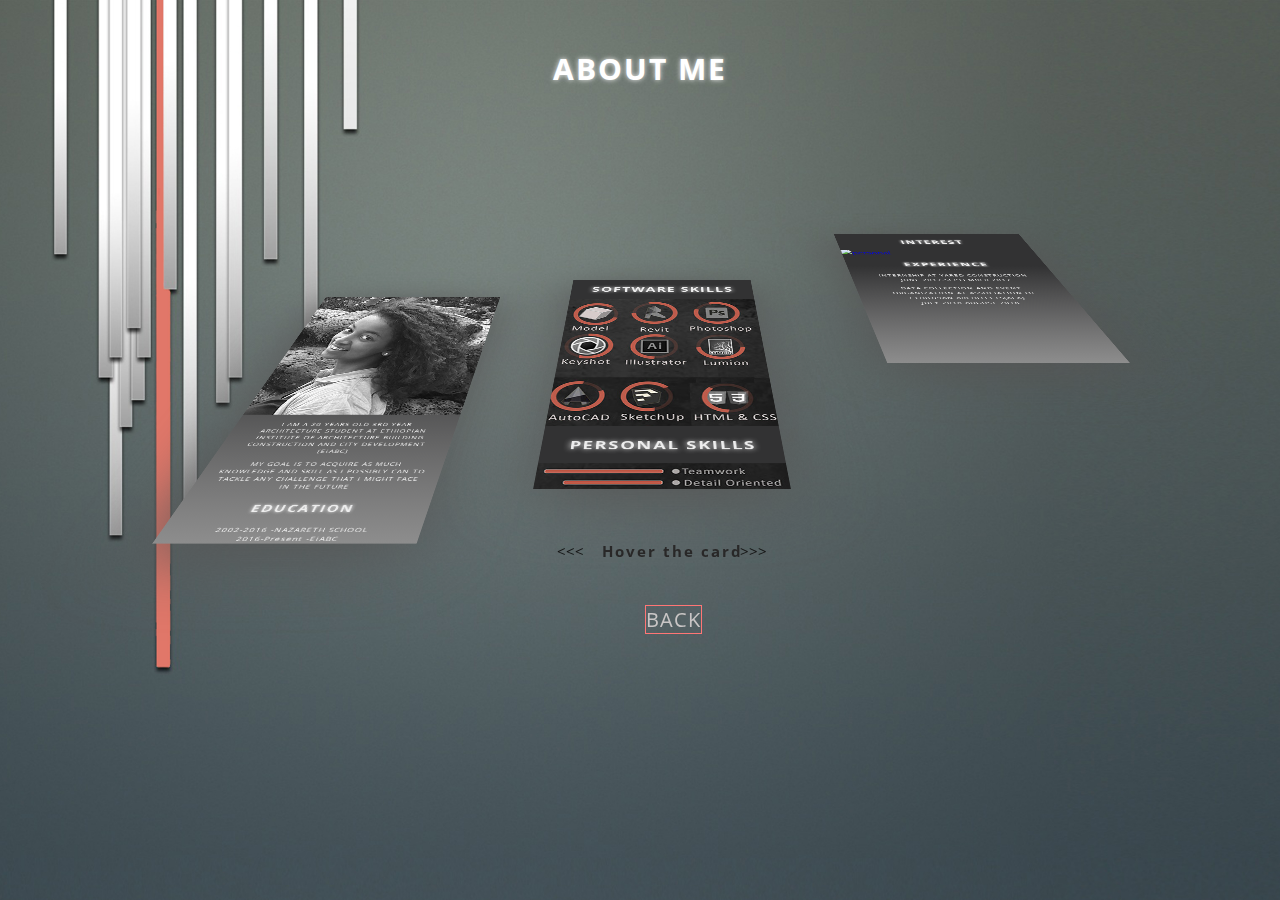
==== about.html @ 54cf518f "Main website!" ====
<!DOCTYPE html>
<html lang="en">
<head>
    <meta charset="UTF-8">
    <meta name="viewport" content="width=device-width, initial-scale=1.0">
    <meta http-equiv="X-UA-Compatible" content="ie=edge">
    <title>ABOUT</title>
    <link rel="stylesheet" href="about.css">
</head>
<body>
    
     <h1> ABOUT ME </h1>
     
                <div class="wrapper">
                
                    <div class="container" id="c0">
                        <div class="image" id="i0">

                        </div>
                        <div class="story" id="s0">
                            <div class="info">
                            <h2>SOFTWARE SKILLS</h2>
                            <a href="#"><img src="software skills.jpg" alt="software" /></a><BR>
                                <h2>PERSONAL SKILLS</h2>
                                <a href="#"><img src="personal profile.jpg" alt="personal" /></a>
                            
                            </div>
                        </div>
                    </div>
                    <div class="container" id="c1">
                        <div class="image" id="i1">
                        </div>
                        <div class="story" id="s1">
                            <div class="info">
                                <h3>INTEREST</h3>
                                <a href="#"><img src="INTEREST.jpg" alt="personal" /></a><br>
                                <h3>EXPERIENCE</h3>
                            <p> INTERNSHIP AT YARED CONSTRUCTION<BR>JUNE 2017-SEPTEMBER 2017</p>
                                <p>DATA COLLECTION AND EVENT ORGANIZATION
                                        AT ASSOCIATION OF ETHIOPIAN ARCHITECTS(AEA)<br>JULY 2018-AUGUST 2018</p>
                            </div>
                        </div>
                    </div>
                    <div class="container" id="c2">
                        <div class="image" id="i2">
                           
                        </div>
                        <div class="story" id="s2">
                            <div class="info">
                                    <a href="#"><img src="pic.jpg" alt="Betelhem Tadesse Profile" /></a>
                            <p>I AM A 20 YEARS OLD 3RD YEAR ARCHITECTURE
                                    STUDENT AT ETHIOPIAN INSTITUTE OF 
                                    ARCHITECTURE BUILDING CONSTRUCTION 
                                    AND CITY DEVELOPMENT (EiABC)</p>
                            <p>MY GOAL IS TO ACQUIRE AS MUCH KNOWLEDGE AND SKILL AS I POSSIBLY CAN TO TACKLE ANY CHALLENGE THAT i MIGHT FACE IN THE FUTURE</p>
                            <h3>EDUCATION</h3>
                               <P>2002-2016 -NAZARETH SCHOOL  <br>               
                                2016-Present -EiABC
                            </p>
                            </div>
                        </div>
                    </div>
                
                    <div class="page">
                    <h4>Hover the card</h4>
                    <ul><li> <<< </li>
                
                    <li> >>> </li>
                    </ul>
                    </div>
                
    <div id="footer">
        <p id="back-top"><a href="index.html">BACK</a></p>
    </div>   
</body>
</html>
---- about.css ----
@import url("https://fonts.googleapis.com/css?family=Open+Sans&display=swap");
body { 
    font-family: 'Open Sans', sans-serif;
    font-size: 15px;
    line-height: 1.5;
	padding: 0px;
    margin:0;
    background-image: url(background2.jpg);
    background-size: cover;

}
/*container*/
.container{
  width:80%;
  margin:auto;
  overflow: hidden;
}

header nav{
  float: right;
  margin-top:70px;

} 
nav ul li{
   display: inline-block;
  list-style: none;
  position: relative;
}
header a{
  color:rgb(201, 198, 198);
 text-decoration: none;
 text-transform: none;
 font-size: 16px;
 padding:5px 20px;
 border: 1px solid #ff7675;
 transition:1s all ease;
 cursor: pointer;
 }

header a::before{
  width:100;
  }

header .current a{
  background-color:rgb(201, 198, 198) ;
  color:rgb(75, 74, 74);
  font-weight: bold;
}

header a:hover{
  background-color:rgb(201, 198, 198);
  color:rgb(75, 74, 74);
  font-weight: bold;
}


  .wrapper {
    position: absolute;
    top: 10%;
    left: 40%;
    width: 300px;
    height: 500px;
    perspective: 900px;
  }
  
  .container {
    position: absolute;
    top: 0%;
    width: 100%;
    height: 100%;
    transition: .5s all ease;
    transform: rotateX(60deg) scale(0.7);
    perspective: 900px;
    box-shadow: 0px 20px 50px #555;
    animation: entry 1s linear 1;
  }
  
  #c0 {
    position: absolute;
    top: 0%;
    width: 100%;
    height: 110%;
    background: linear-gradient(to bottom, #323233 30%,#323233 30%);
    z-index: 300;
    box-shadow: 0px 20px 100px #555;
  }
  
  #c1 {
    width: 100%;
    height: 80%;
    background: linear-gradient(to bottom, #323233 30%, #8d8d8d 100%);
    box-shadow: 0px 20px 100px #555;
    left: 100%;
    z-index: 0;
  }
  
  #c2 {
    left: -100%;
    width: 100%;
    height: 122%;
    z-index: 0;
    background: linear-gradient(to bottom, #323233 30%, #8d8d8d 100%);
    box-shadow: 0px 20px 100px #555;
  }
  
  .container:hover {
    cursor: pointer;
    transform: rotate(0deg) scale(1) translateY(10px);
    transition: .5s all ease;
    z-index: 400;
  }
  
  
  .story {
    position: absolute;
    top: -5.5%;
    left: 0%;
    height: 55%;
    width: 100%;
    z-index: 30;
  }
  
  
  
  .info {
    position: absolute;
    top: 10%;
  }
  
  h3 {
    text-align: center;
    text-shadow: 0px 0px 5px #eee;
    color: #eee;
    letter-spacing: 2px;
  }
  
  h2 {
    text-align: center;
    text-shadow: 0px 0px 10px #eee;
    color: #eee;
    letter-spacing: 2px;
  }
  
  h5 {
    text-align: center;
    text-shadow: 0px 0px 10px #eee;
    color: #eee;
    letter-spacing: 2px;
  }

  h1 {
    color: white;
    text-align: center;
 padding-top: 2%;
    left: 30%;
    letter-spacing: 2px;
    text-shadow: 0px 0px 5px #eee;
  }
  
  p {
    font-size: 10px;
    color:#fff;
    padding: 0px 20px 2px 20px;
    line-height: 150%;
    text-align: center;
    letter-spacing: 1px;
  }

  h4 {
    color:rgb(39, 38, 38);
    position: absolute;
    top: 30%;
    left: 30%;
    letter-spacing: 2px;
  }
  
  .page {
    position: absolute;
    top: 80%;
    width: 100%;
    left: 0%;
    height: 20%;
    z-index: 30;
  }
  
  li {
    position: absolute;
    top: 50%;
    list-style: none;
    color: #111;
  }
  
  li:nth-child(1) {
    left: 15%;
    animation: simple1 1s linear infinite;
  }
  
  li:nth-child(2) {
    right: 15%;
    animation: simple 1s linear infinite;
  }
  
  @keyframes simple {
    50% {
      transform: translateX(10px);
      opacity: 0.5;
    }
    100% {
      transform: translateX(10px);
      opacity: 0;
    }
  }
  
  @keyframes simple1 {
    50% {
      transform: translateX(-10px);
      opacity: 0.5;
    }
    100% {
      transform: translateX(-10px);
      opacity: 0;
    }
  }
  
  @keyframes entry {
    0% {
      top: -20%;
      opacity: 0.1;
    }
    100% {
      top: 0%;
    }
  }
  #footer {
     padding: 515px 60px 0 0;
    overflow: hidden; margin: 0 0 0 0;
    }

    #footer a{
      text-decoration: none;
      text-transform: uppercase;
   }
   #footer p#back-top {
       font-size: 20px; float: right; margin: 0 30px 0px 0;
       }
   
   #footer a {
       color: rgb(201, 198, 198); text-decoration: none;
       border: 1px solid #ff7675
       }
       #footer a:hover {
        background-color:rgb(201, 198, 198);
        color:rgb(75, 74, 74);
        font-weight: bold;
        transition:1s all ease;
      }
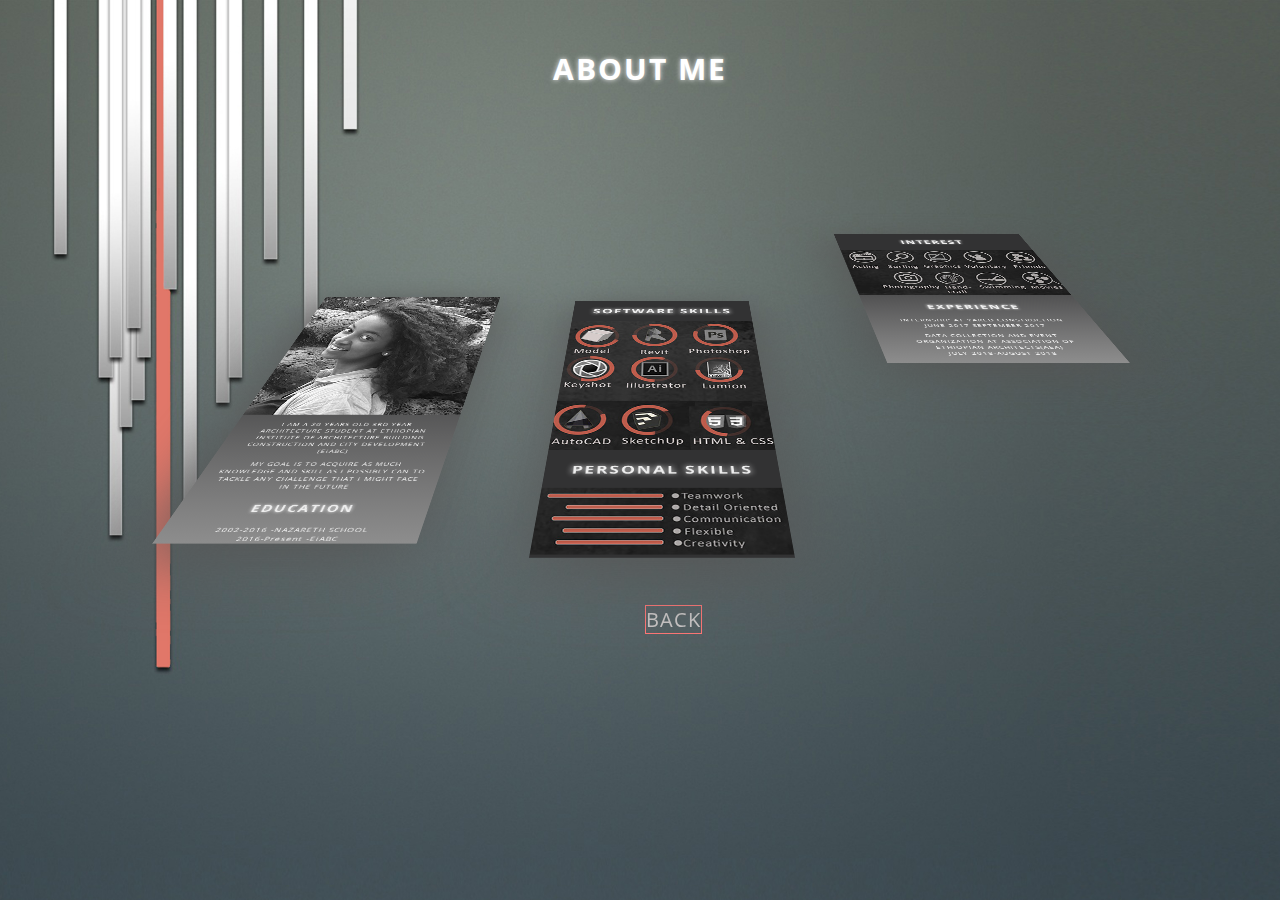
==== commit c4759b66: "interest updated!" ====
--- a/about.html
+++ b/about.html
@@ -33,7 +33,7 @@
                         <div class="story" id="s1">
                             <div class="info">
                                 <h3>INTEREST</h3>
-                                <a href="#"><img src="INTEREST.jpg" alt="personal" /></a><br>
+                                <a href="#"><img src="interest.jpg" alt="personal" /></a><br>
                                 <h3>EXPERIENCE</h3>
                             <p> INTERNSHIP AT YARED CONSTRUCTION<BR>JUNE 2017-SEPTEMBER 2017</p>
                                 <p>DATA COLLECTION AND EVENT ORGANIZATION
--- a/about.css
+++ b/about.css
@@ -79,7 +79,7 @@
     position: absolute;
     top: 0%;
     width: 100%;
-    height: 110%;
+    height: 125%;
     background: linear-gradient(to bottom, #323233 30%,#323233 30%);
     z-index: 300;
     box-shadow: 0px 20px 100px #555;
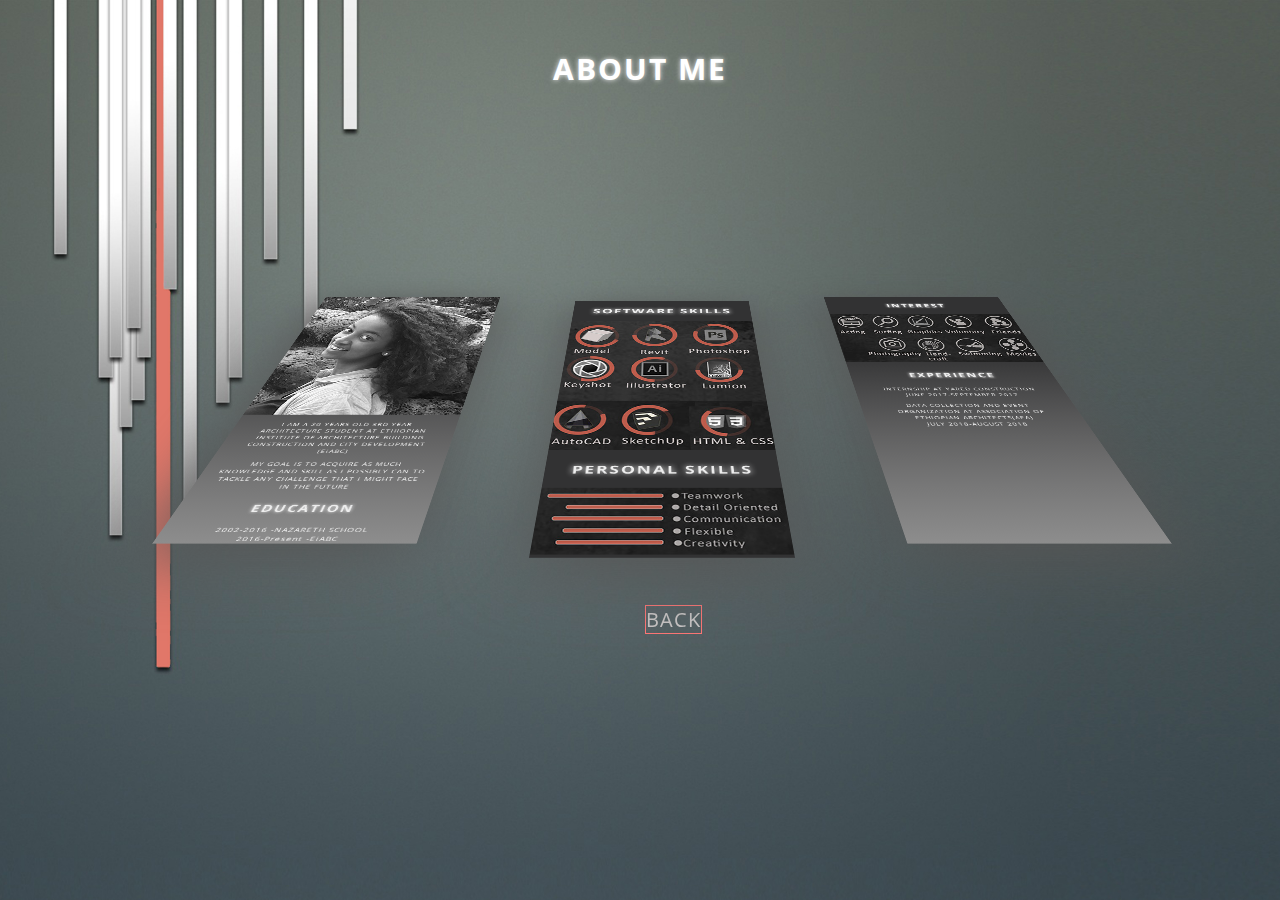
==== commit 39209054: "height update!" ====
--- a/about.html
+++ b/about.html
@@ -33,7 +33,7 @@
                         <div class="story" id="s1">
                             <div class="info">
                                 <h3>INTEREST</h3>
-                                <a href="#"><img src="interest.jpg" alt="personal" /></a><br>
+                                <a href="#"><img src="interest.jpg" alt="interest" /></a><br>
                                 <h3>EXPERIENCE</h3>
                             <p> INTERNSHIP AT YARED CONSTRUCTION<BR>JUNE 2017-SEPTEMBER 2017</p>
                                 <p>DATA COLLECTION AND EVENT ORGANIZATION
--- a/about.css
+++ b/about.css
@@ -87,7 +87,7 @@
   
   #c1 {
     width: 100%;
-    height: 80%;
+    height: 122%;
     background: linear-gradient(to bottom, #323233 30%, #8d8d8d 100%);
     box-shadow: 0px 20px 100px #555;
     left: 100%;
